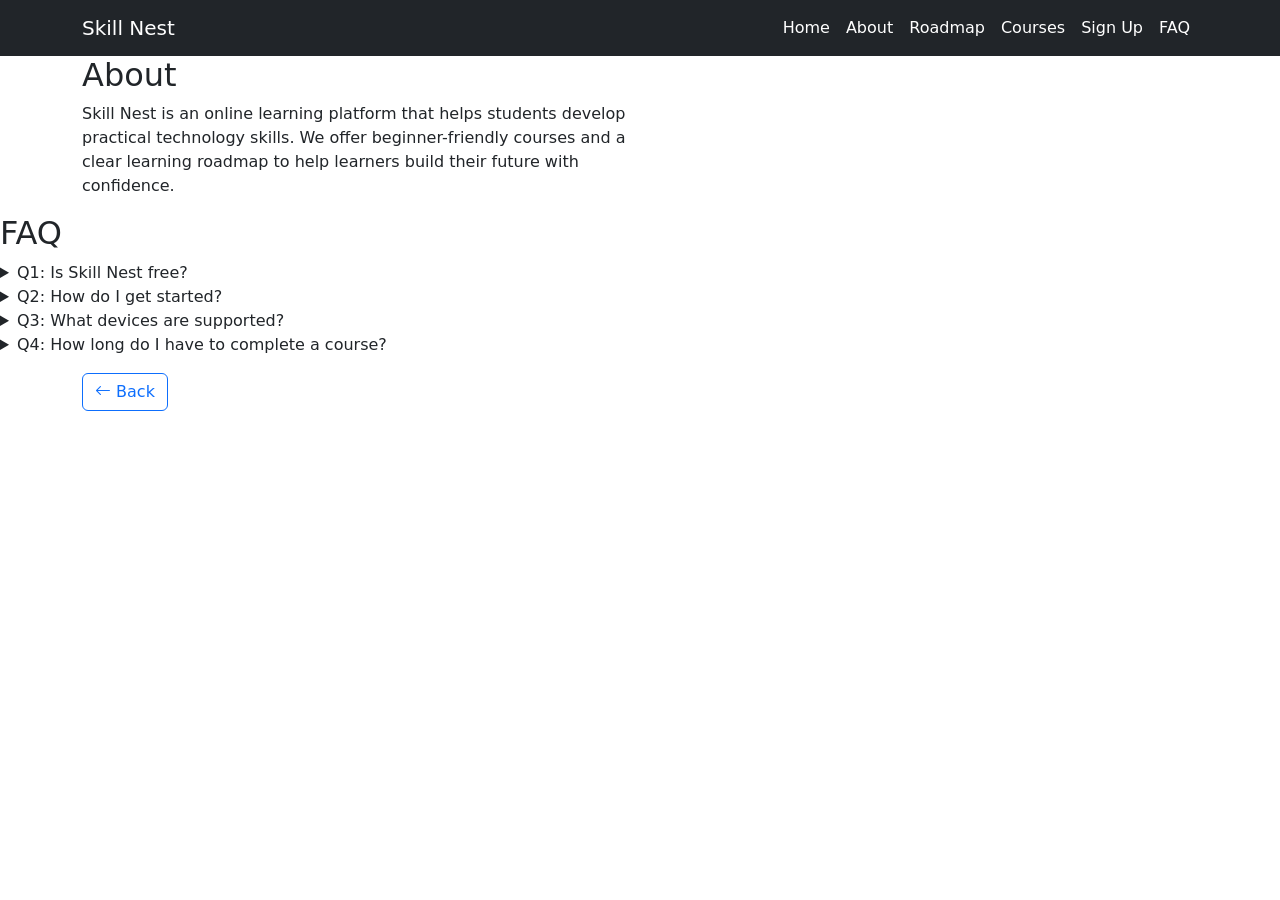
==== about.html @ ad2e923a "Add files via upload" ====
<!DOCTYPE html>
<html lang="en">

<head>
    <meta charset="UTF-8">
    <meta name="viewport" content="width=device-width, initial-scale=1.0">
    <title>Skill Nest</title>
    <link href="https://cdn.jsdelivr.net/npm/bootstrap@5.3.8/dist/css/bootstrap.min.css" rel="stylesheet">
    <link rel="stylesheet" href="https://cdn.jsdelivr.net/npm/bootstrap-icons@1.13.1/font/bootstrap-icons.min.css">
    <link rel="stylesheet" href="css/styles.css">
</head>

<body>
    <header>
        <nav class="navbar navbar-expand-lg bg-dark">
            <div class="container">
                <a class="navbar-brand text-white" href="#"> Skill Nest </a>
                <input type="checkbox" id="menu toggle" hidden>
                <label for="menu toggle" class="d-md-none fs-2 text-white">
                    <i class="bi bi-list"></i>
                </label>
                <ul class="navbar-nav ms-auto mobile-menu d-none d-md-flex">
                    <li class="nav-item">
                        <a class="nav-link text-white" href="index.html">Home</a>
                    </li>
                    <li class="nav-item">
                        <a class="nav-link text-white" href="about.html">About</a>
                    </li>
                    <li class="nav-item">
                        <a class="nav-link text-white" href="main.html">Roadmap</a>
                    </li>
                    <li class="nav-item">
                        <a class="nav-link text-white" href="main.html">Courses</a>
                    </li>
                    <li class="nav-item">
                        <a class="nav-link text-white" href="signup.html">Sign Up</a>
                    </li>
                    <li class="nav-item">
                        <a class="nav-link text-white" href="about.html">FAQ</a>
                    </li>
                </ul>
            </div>
        </nav>
    </header>
    
    <section id="about">
            <div class="container">
                <div class="row g-4">
                    <div class="col-12 col-md-6">
                        <h2>About</h2>
                        <p>Skill Nest is an online learning platform that helps students develop practical technology skills.
                         We offer beginner-friendly courses and a clear learning roadmap to help learners build their future with confidence.</p>
                    </div>
                </div>
            </div>
        </section>
        <section id="faq">
            <h2>FAQ</h2>
            <details>
                <summary>Q1: Is Skill Nest free?</summary>
                <p>Yes, many beginner courses are available for free.</p>
            </details>
            <details>
                <summary>Q2: How do I get started?</summary>
                <p>You can get started by creating an account and browsing our available courses.</p>
            </details>
            <details>
                <summary>Q3: What devices are supported?</summary>
                <p>Skill Nest is accessible on desktop, tablet, and mobile devices.</p>
            </details>
            <details>
                <summary>Q4: How long do I have to complete a course?</summary>
                <p>You can complete courses at your own pace, with no strict deadlines.</p>
            </details>
        </section>
        <div class="container mt-3">
        <a href="index.html" class="btn btn-outline-primary">
            <i class="bi bi-arrow-left"></i> Back
        </a>
    </div>
    </body>
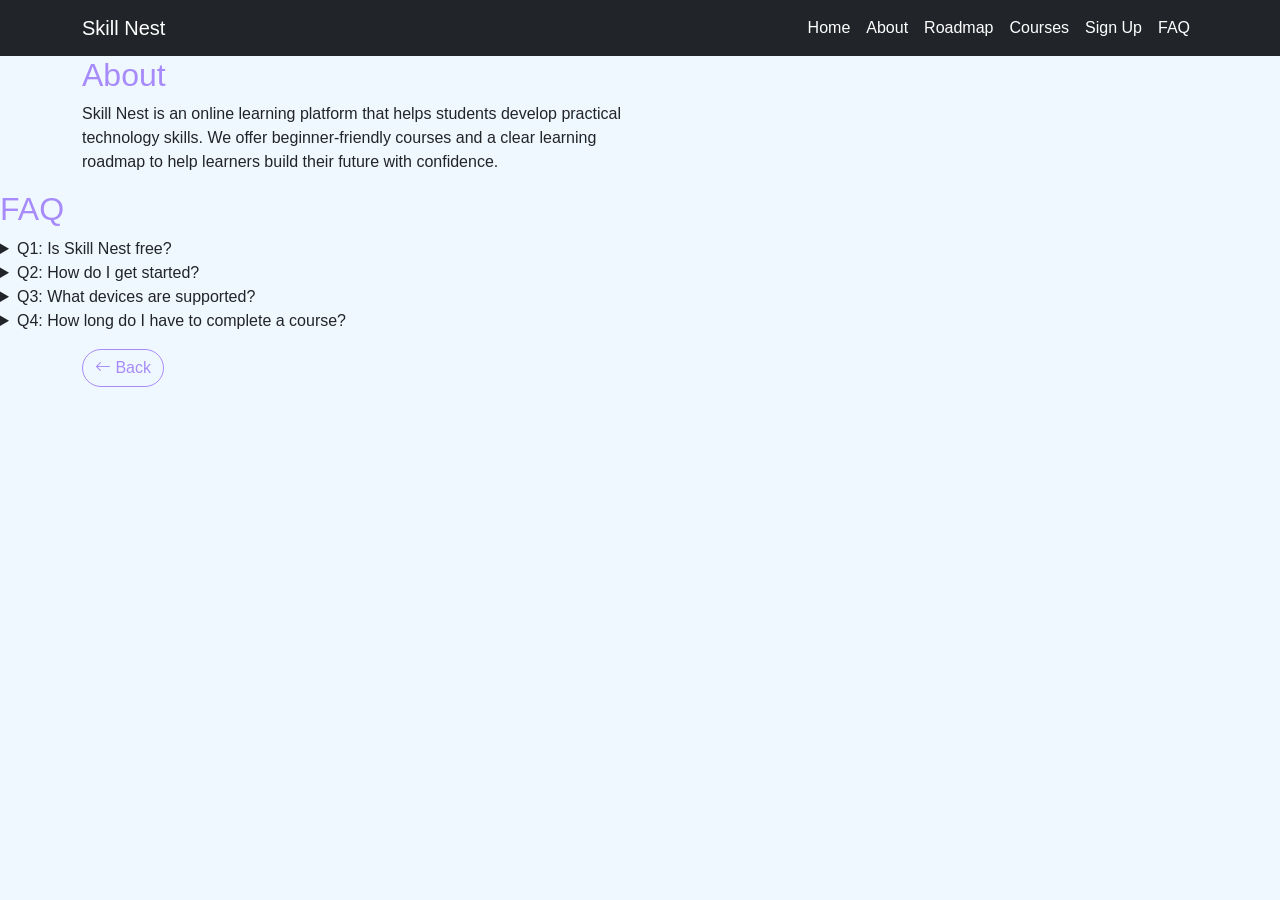
==== commit 34d623c7: "Add files via upload" ====
--- a/about.html
+++ b/about.html
@@ -15,11 +15,11 @@
         <nav class="navbar navbar-expand-lg bg-dark">
             <div class="container">
                 <a class="navbar-brand text-white" href="#"> Skill Nest </a>
-                <input type="checkbox" id="menu toggle" hidden>
-                <label for="menu toggle" class="d-md-none fs-2 text-white">
+                <input type="checkbox" id="menu-toggle" hidden>
+                <label for="menu-toggle" class="d-md-none fs-2 text-white">
                     <i class="bi bi-list"></i>
                 </label>
-                <ul class="navbar-nav ms-auto mobile-menu d-none d-md-flex">
+                <ul class="navbar-nav ms-auto mobile-menu">
                     <li class="nav-item">
                         <a class="nav-link text-white" href="index.html">Home</a>
                     </li>
--- a/css/styles.css
+++ b/css/styles.css
@@ -0,0 +1,278 @@
+body{
+    margin: 0;
+    padding: 0;
+    font-family: sans-serif;
+    background-color: aliceblue;
+}
+:root{
+    --primary-color: #a78bfa;
+    --secondary-color: #f9c5d5;
+}
+nav{
+    display: flex;
+justify-content: space-between;
+align-items: center;
+}
+#hero{
+    background: linear-gradient(135deg, #FCE7F3, #ddd6fe);
+    position: relative;
+    overflow: hidden;
+    padding: 80px 0;
+}
+#hero .container{
+    background: rgba(225, 225, 225, 0.5);
+    backdrop-filter: blur(12px);
+    border-radius: 20px;
+    padding: 40px;
+    position: relative;
+    z-index: 2;
+}
+#hero-img{
+    aspect-ratio: 16/9;
+    overflow: hidden;
+    border-radius: 20px;
+}
+#hero-img img{
+   width: 100%;
+   height: 100%;
+   object-fit: cover;
+}
+
+.blob{
+    position: absolute;
+    border-radius: 50%;
+    filter: blur(80px);
+    opacity: 0.5;
+}
+.blob1{
+    width: 250px;
+    height: 250px;
+    background: #a78bfa;
+    top: -80px;
+    left: -80px;
+}
+.blob2{
+    width: 300px;
+    height: 300px;
+    background: #f9c5d5;
+    bottom: -100px;
+    right: -100px;
+}
+.btn{
+    border-radius: 50px;
+    transition: all .5s ease;
+}
+.btn-primary{
+    background-color: var(--primary-color);
+    border-color: var(--primary-color);
+}
+.btn-primary:hover{
+    background-color: var(--secondary-color);
+    border-color: var(--secondary-color);
+    color: #4b2e83;
+}
+.btn-outline-primary{
+    border-radius: 50px;
+    transition: all .5s ease;
+    color: var(--primary-color);
+    border-color: var(--primary-color);
+}
+.btn-outline-primary:hover{
+    background-color: var(--secondary-color);
+    border-color: var(--secondary-color);
+    color: #4b2e83;
+}
+h1,
+h2,
+h3{
+    color: var(--primary-color);
+}
+#roadmap{ 
+    display: grid;
+}
+.timeline{
+    position: relative;
+    margin-left: 25px;
+}
+.timeline::before{
+    content: "";
+    position: absolute;
+    left: 0;
+    top: 0;
+    bottom: 0;
+    width: 4px;
+    background-color: var(--primary-color);
+}
+.step{
+    display: flex;
+    align-items: center;
+    gap: 20px;
+    margin-bottom: 30px;
+    position: relative;
+}
+.circle{
+    width: 30px;
+    height: 40px;
+    background-color: var(--primary-color);
+    color: white;
+    border-radius: 50%;
+    display: flex;
+    justify-content: center;
+    align-items: center;
+    font-weight: bold;
+    z-index: 2;
+}
+.cardp-s{
+    margin-left: 30px;
+    border-radius: 15px;
+    font-size: 20px;
+    width: 300px;
+    box-shadow: 0 4px 10px rgba(0, 0, 0, 0.1);
+    transition: all .3s ease;
+}
+.cardp-s:hover{
+    transform: translateY(-5px);
+    box-shadow: 0 8px 20px rgba(0, 0, 0.2);
+
+}
+#courses {
+    display: grid;
+}
+.slider{
+    display: flex;
+    gap: 20px;
+    overflow-x: auto;
+    scroll-snap-type:x mandatory;
+    scroll-behavior: smooth;
+    padding-bottom: 15px;
+}
+.slider::-webkit-scrollbar{
+    height: 8px;
+}
+.slider::-webkit-scrollbar-thumb{
+    background-color: var(--primary-color);
+    border-radius: 10px;
+}
+.course-card{
+    flex:1;
+    min-width: 250px;
+    background-color: azure;
+    border-radius: 15px;
+    padding: 20px;
+    box-shadow: 0 2px 8px rgba(0,0, 0, 0.1);
+    transition: 0.5s;
+}
+.course-card:hover{
+    transform: translateY(-10px);
+    box-shadow: 0 10px 20px rgba(0, 0, 0, 0.2);
+}
+.slider-nav{
+    display: flex;
+    justify-self: center;
+    gap: 10px;
+    margin-top: 20px;
+}
+.slider-nav a{
+    width: 12px;
+    height: 12px;
+    border-radius: 50%;
+    background: var(--primary-color);
+    opacity: .5;
+    transition: .3s;
+}
+.slider-nav a:hover{
+    opacity: 1;
+    transform: scale(1.2);
+}
+.btn-outline-primary{
+    border-radius: 50px;
+    transition: all 0.5s ease;
+}
+.btn-outline-primary:hover{
+    background-color: var(--secondary-color);
+    border-color: var(--secondary-color);
+    color: #000;
+}
+footer{
+    display: grid;
+    background-color: var(--primary-color);
+    color: aliceblue;
+    padding: 20px;
+    text-align: center;
+}
+.mobile-menu{
+    transition: all 0.5s ease;
+}
+@media(max-width: 767px){
+    .mobile-menu{
+        display: none;
+        width: 100%;
+        background-color: #212529;
+        padding: 15px;
+    }
+    #menu-toggle:checked+label+ .mobile-menu{
+        display: flex;
+        flex-direction: column;
+    }
+}
+@media(max-width: 768px){
+    #hero{
+        padding: 40px 20px;
+        text-align: center;
+    }
+    #hero h2{
+        font-size: 2rem;
+    }
+    #hero img{
+        margin-top: 20px;
+
+    }
+    .cardp-s{
+        width: 100%;
+    }
+    .slider{
+        overflow-x: auto;
+        scroll-snap-type: x mandatory;
+    }
+    .course-card{
+        flex: 0 0 100%;
+    }
+}
+@media (min-width:768px){
+    .mobile-menu{
+        display: flex;
+        flex-direction: row;
+        margin-left: auto;
+    }
+}
+.quick-links{
+    display: flex;
+    flex-direction: column;
+    gap: 10px;
+}
+.quick-links a{
+    color: aliceblue;
+    text-decoration: none;
+}
+.quick-links a:hover{
+    color: var(--secondary-color);
+}
+.success-message{
+    display: none;
+    margin-top: 20px;
+    padding: 20px;
+    text-align: center;
+    background-color: #f9c5d5;
+    color: #4b2e83;
+    border: 2px solid #a78bfa;
+    border-radius: 15px;
+    font-size: 18px;
+    font-weight: bold;
+    box-shadow: 0 4px 10px rgba(0, 0, 0, 0.1);
+}
+.course-img{
+    width: 100%;
+    max-height: 300px;
+    object-fit: contain;
+    border-radius: 15px;
+}
